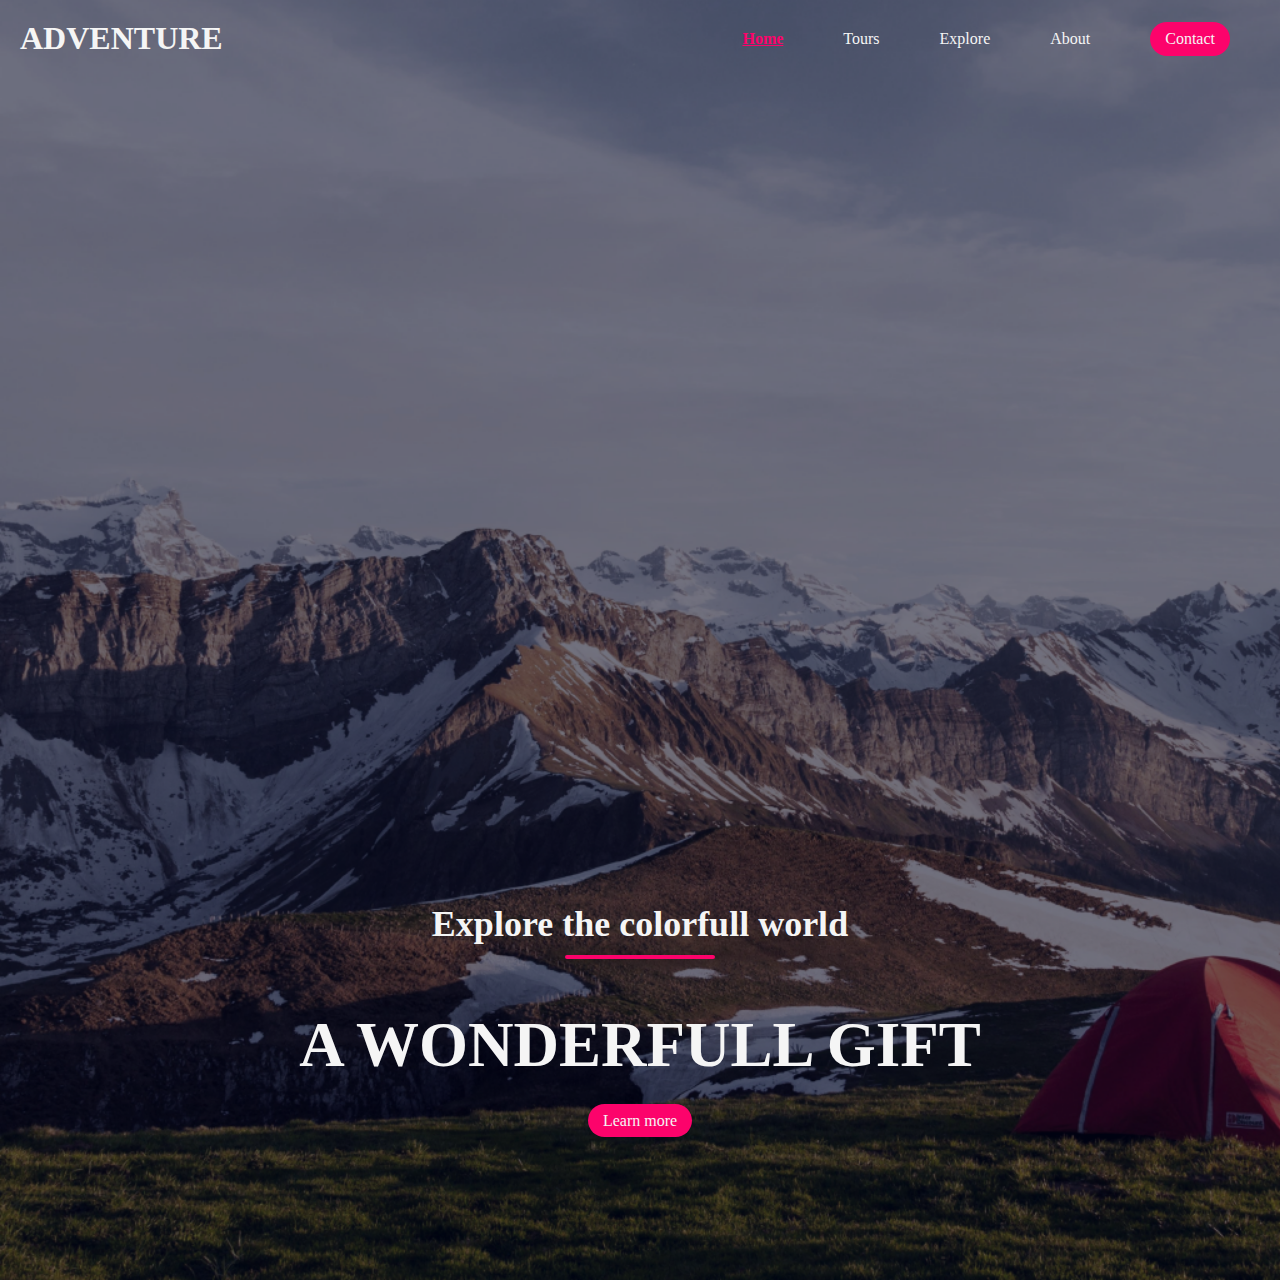
==== index.html @ 99e5da6c "initial commit" ====
<!DOCTYPE html>
<html lang="en">
<head>
    <meta charset="UTF-8">
    <meta name="viewport" content="width=device-width, initial-scale=1.0">
    <title>ADVENTURE</title>
    <link rel="stylesheet" href="./style.css">
</head>
<body>
    <!-- Navbar -->
    <nav class="navbar">
        <h1 class="logo">ADVENTURE</h1>
        <ul class="nav-links">
            <li class="active"><a href="#"></a>Home</li>
            <li><a href="#"></a>Tours</li>
            <li><a href="#"></a>Explore</li>
            <li><a href="#"></a>About</li>
            <li class="ctn"><a href="#"></a>Contact</li>
        </ul>
        <img src="./img/menu-btn.png" alt="" class="menu-btn">
    </nav>
        

    <header>
        <div class="header-content">
            <h2>Explore the colorfull world</h2>
            <div class="line"></div>
            <h1>A WONDERFULL GIFT</h1>
            <a href="#" class="ctn">Learn more</a>
        </div>
    </header>

<script>
    const menuBtn = document.querySelector('.menu-btn')
    const navlinks = document.querySelector('.nav-links')

        menuBtn.addEventListener('click', ()=>{
        navlinks.classList.toggle('mobile-menu')
    })
</script>

</body>
</html>
---- style.css ----
/* https://www.youtube.com/watch?v=ZdJSHEczi_0&ab_channel=GowthamTirri */

/* Google fonts */
@import url('https://fonts.googleapis.com/css2?family=Poppins'); 

/* Global  */
* {
    margin: 0;
    padding: 0;
    box-sizing: border-box
}

a {
    text-decoration: none;
}

ul {
    list-style: none;
}

.active{
    color: #fc036b;
    text-decoration: underline;
    font-weight: bold;
}

/* Navbar */
.navbar{
    position: absolute;
    top:0;
    left:0;
    display: flex;
    width: 100%;
    justify-content: space-between;
    padding: 20px;
    color: whitesmoke;
}

.nav-links{
    display: flex;
    align-items: center;    
}

.nav-links li{
    margin: 0 30px;    
}

header{
    width: 100vw;
    height: 100vw;
    background-image: url('./img/header-bg.png');
    background-position: bottom;
    background-size: cover;

    display: flex;
    align-items: flex-end;
    justify-content: center;
}

.header-content{
    margin-bottom: 150px;
    color: whitesmoke;
    text-align: center;
}

.header-content h2{
    font-size: 4vmin;

}

.line{
    width: 150px;
    height: 4px;
    background: #fc036b;
    margin: 10px auto;
    border-radius: 5px;

}

.header-content h1{
    font-size: 7vmin;
    margin-top: 50px;
    margin-bottom: 30px;
}

.ctn{
    padding: 8px 15px;
    background: #fc036b;
    border-radius: 30px;
    color: whitesmoke;
}

.menu-btn{
    position: absolute;
    top: 30px;
    right: 30px;
    width: 40px;
    cursor: pointer;
    display: none;
}

/* Mobile device */
@media only screen and (max-width: 850px){
    .menu-btn{
        display: block;
    }
    .navbar{
        padding: 0;        
    }
    .logo{
        position: absolute;
        top: 30px;
        left: 30px;
    }
    .nav-links{
        flex-direction: column;        
        width: 100%;
        height: 100vh;
        justify-content: center;
        background: #484872;        
        margin-top: -900px;
        transition: all 0.5s ease;
    }
    .mobile-menu{
        margin-top: 0px;
        border-bottom-right-radius: 30%;
    }
    .nav-links li{
        margin: 30px auto;
    }


}
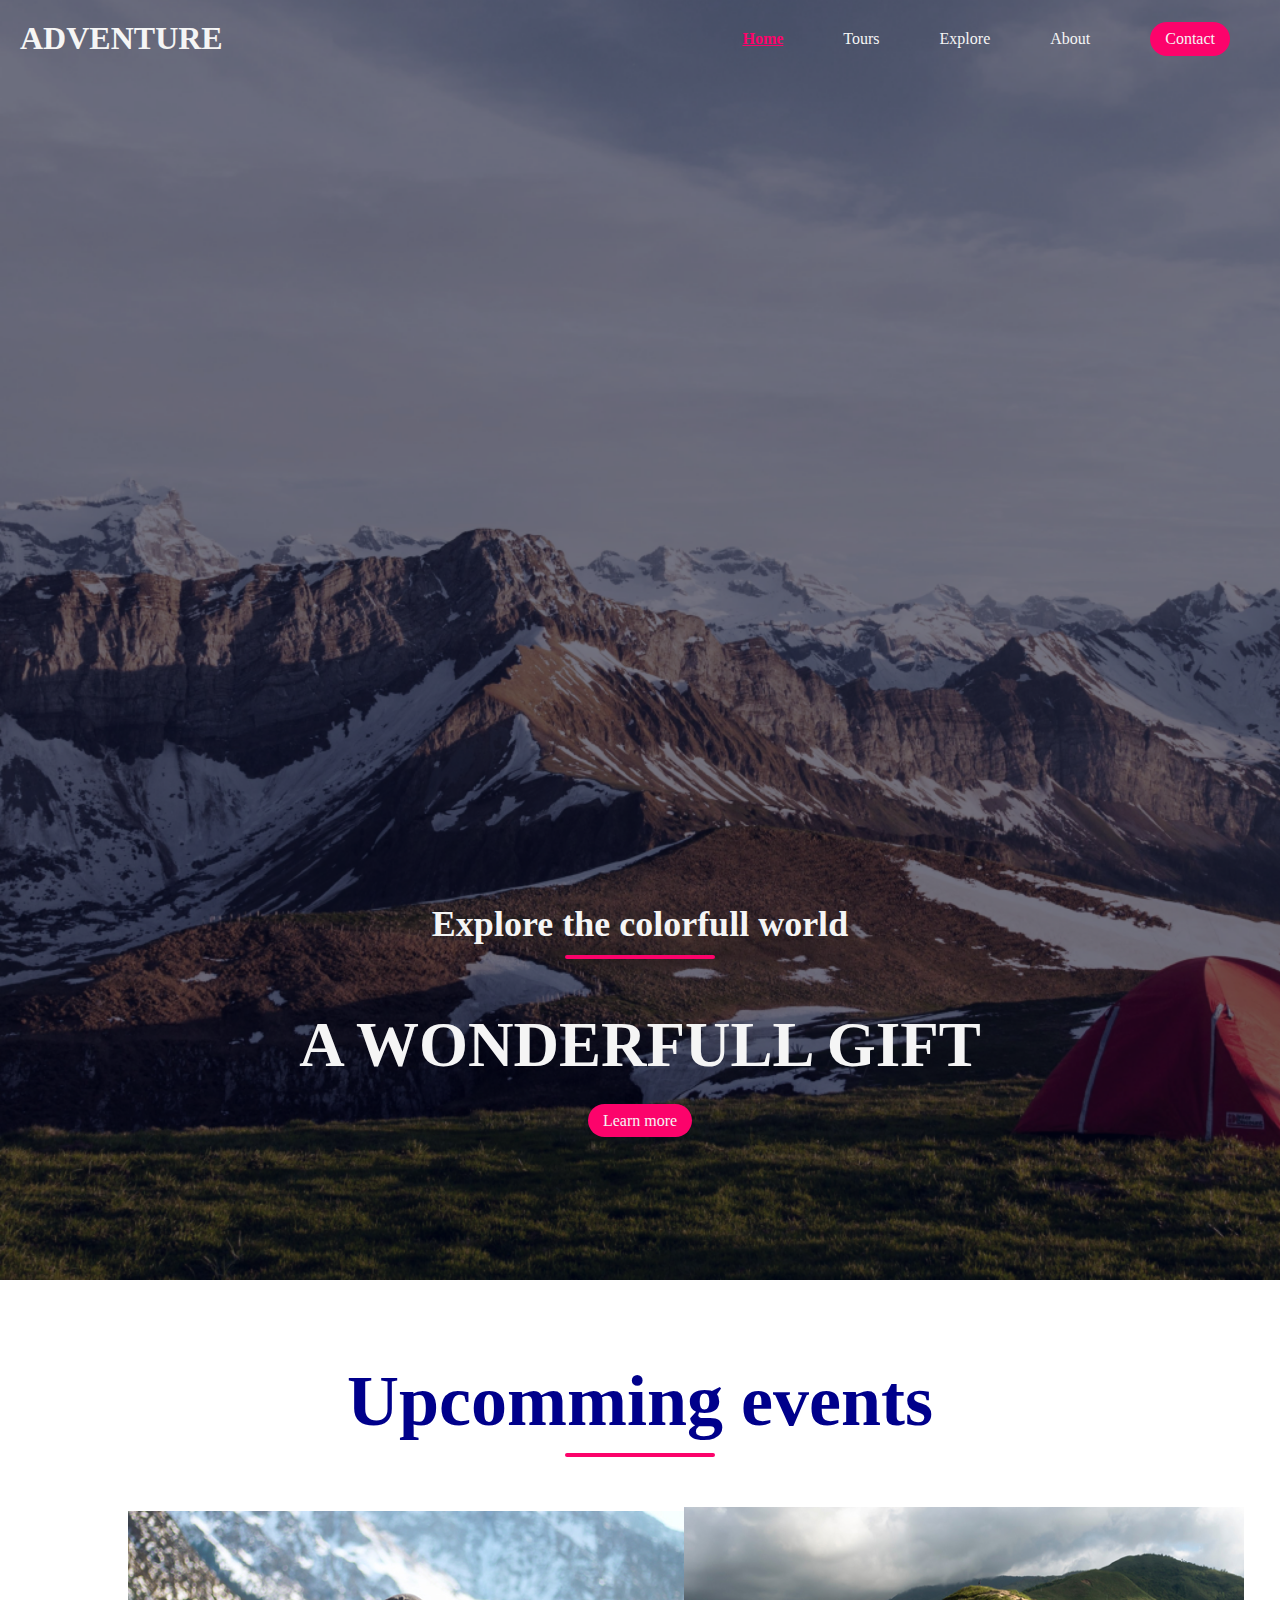
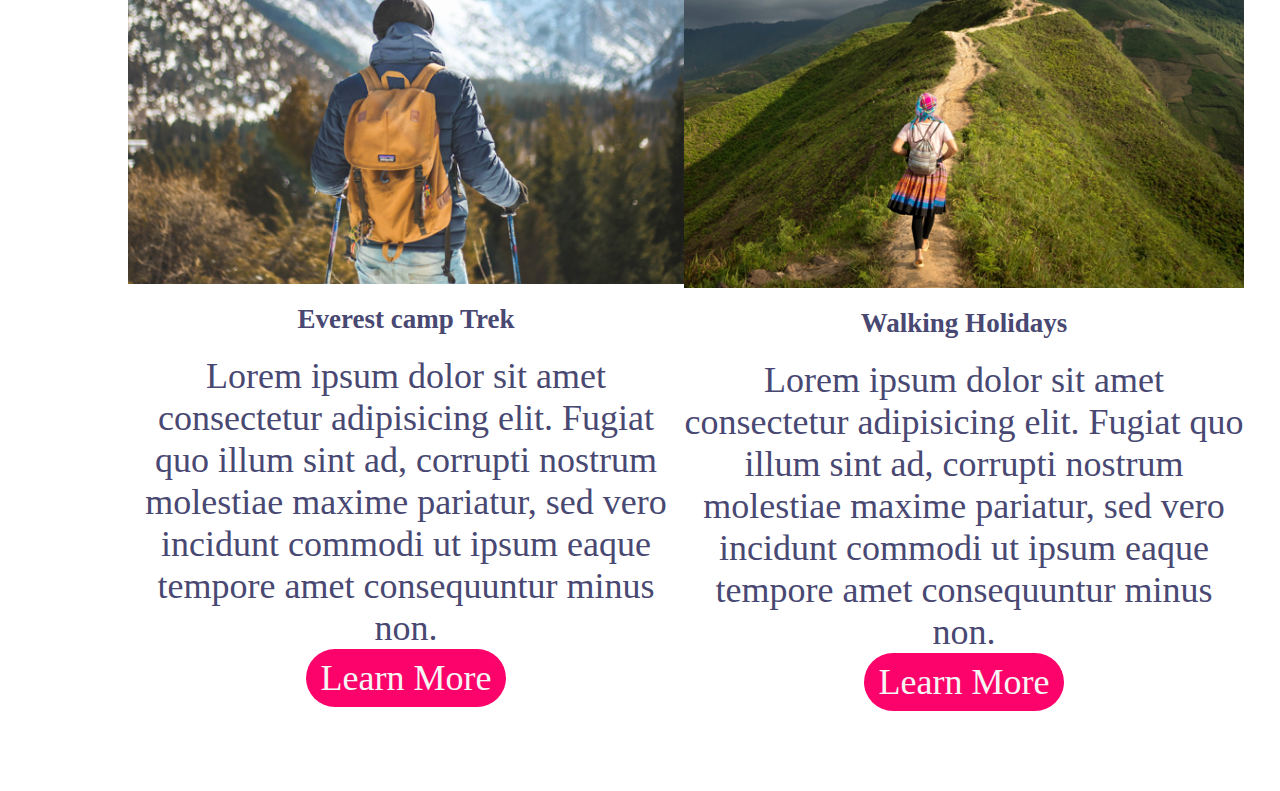
==== commit 8b270850: "v2" ====
--- a/index.html
+++ b/index.html
@@ -7,6 +7,8 @@
     <link rel="stylesheet" href="./style.css">
 </head>
 <body>
+
+
     <!-- Navbar -->
     <nav class="navbar">
         <h1 class="logo">ADVENTURE</h1>
@@ -30,14 +32,45 @@
         </div>
     </header>
 
-<script>
-    const menuBtn = document.querySelector('.menu-btn')
-    const navlinks = document.querySelector('.nav-links')
+    <!-- Events -->
+    <section class="events">
+        <div class="title">
+            <h1>Upcomming events</h1>
+            <div class="line"></div>
+            <div class="row">
 
-        menuBtn.addEventListener('click', ()=>{
-        navlinks.classList.toggle('mobile-menu')
-    })
-</script>
+                <div class="col">
+                    <img src="./img/img1.png" alt="">
+                    <h4>Everest camp Trek</h4>
+                    <p>Lorem ipsum dolor sit amet consectetur adipisicing elit. Fugiat quo illum sint ad, corrupti nostrum molestiae maxime pariatur, sed vero incidunt commodi ut ipsum eaque tempore amet consequuntur minus non.</p>
+                    <a href="#" class="ctn">Learn More</a>            
+                </div>
+
+                <div class="col">
+                    <img src="./img/img2.png" alt="">
+                    <h4>Walking Holidays</h4>
+                    <p>Lorem ipsum dolor sit amet consectetur adipisicing elit. Fugiat quo illum sint ad, corrupti nostrum molestiae maxime pariatur, sed vero incidunt commodi ut ipsum eaque tempore amet consequuntur minus non.</p>
+                    <a href="#" class="ctn">Learn More</a>            
+                </div>
+
+            </div>
+
+
+
+        </div>
+    </section>
+     
+
+
+
+    <script>
+        const menuBtn = document.querySelector('.menu-btn')
+        const navlinks = document.querySelector('.nav-links')
+
+            menuBtn.addEventListener('click', ()=>{
+            navlinks.classList.toggle('mobile-menu')
+        })
+    </script>
 
 </body>
 </html>--- a/style.css
+++ b/style.css
@@ -78,7 +78,7 @@
 }
 
 .header-content h1{
-    font-size: 7vmin;
+    font-size: 7vmin;   /* signifie que la taille de la police sera égale à 7% de la plus petite dimension de la fenêtre d'affichage. Cela permet de créer des tailles de police qui s'adaptent automatiquement à la taille de la fenêtre, offrant une mise en page responsive (adaptative). */
     margin-top: 50px;
     margin-bottom: 30px;
 }
@@ -99,8 +99,50 @@
     display: none;
 }
 
+/* events */
+section{
+    width:80%;
+    margin: 80px auto;
+}
+
+.title{
+    text-align: center;
+    font-size: 4vmin;
+    color: darkblue;
+}
+
+.row{
+    display: flex;
+    align-items: center;
+    width: 100%;
+    justify-content: space-between;    
+}
+
+.row .col {
+    display: flex;
+    flex-direction: column;
+    align-items: center;
+}
+
+
+.events .row {
+    margin-top: 50px;
+}
+
+h4 {
+    font-size: 3vmin;
+    color: #484872;    
+    margin: 20px auto;
+}
+
+p {
+    color: #484872;
+}
+
+/* xxxxxxxxxxxxxxxxxxxxxxxxxxxxxxxxxxxxxxxxxxxxxxxxxxxxxxxxxxxxxxxxxxxxxxxxxxxx */
 /* Mobile device */
-@media only screen and (max-width: 850px){
+/* xxxxxxxxxxxxxxxxxxxxxxxxxxxxxxxxxxxxxxxxxxxxxxxxxxxxxxxxxxxxxxxxxxxxxxxxxxxx */
+@media only screen and (max-width: 850px){    
     .menu-btn{
         display: block;
     }
@@ -115,7 +157,7 @@
     .nav-links{
         flex-direction: column;        
         width: 100%;
-        height: 100vh;
+        height: 100vh;  /*(viewport height) signifie que la hauteur de l'élément sera égale à 100% de la hauteur totale de la fenêtre d'affichage. Cela permet de s'assurer que l'élément occupe toute la hauteur visible de la fenêtre, quelle que soit la taille de l'écran. */
         justify-content: center;
         background: #484872;        
         margin-top: -900px;
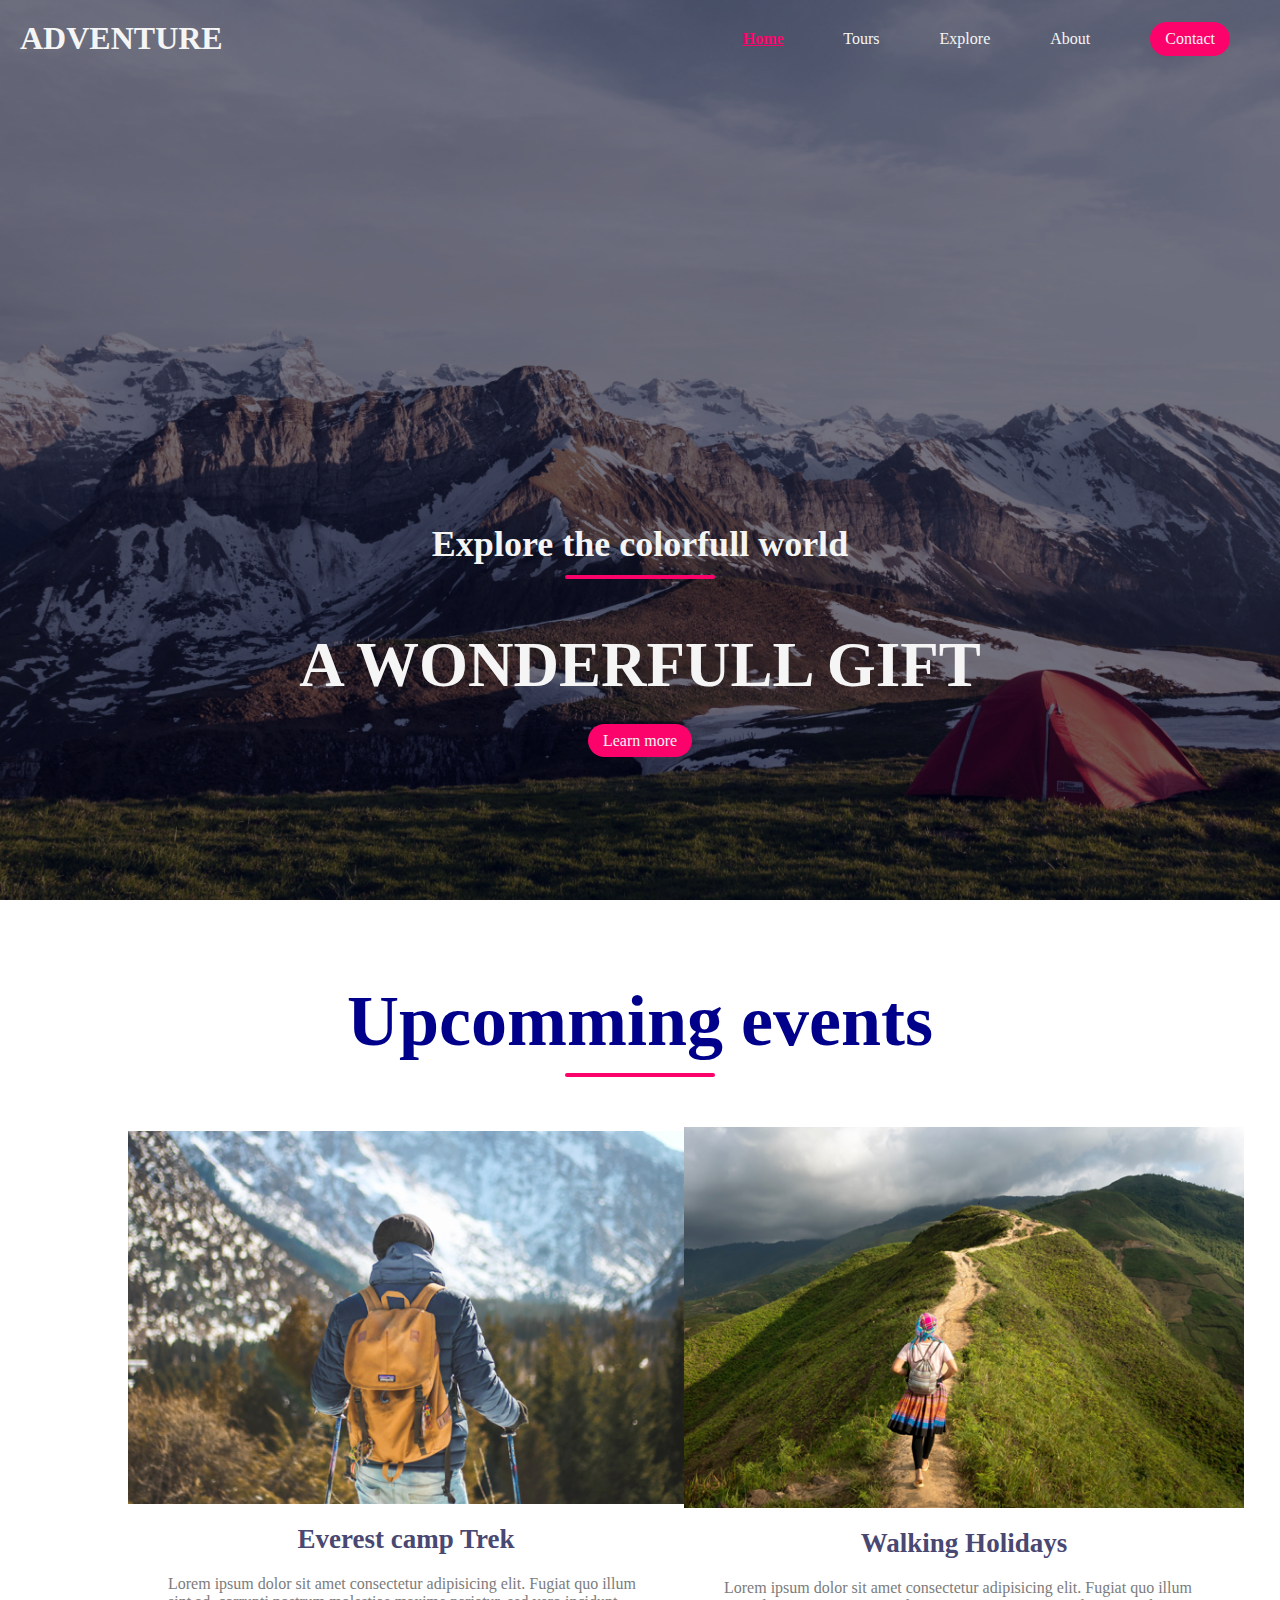
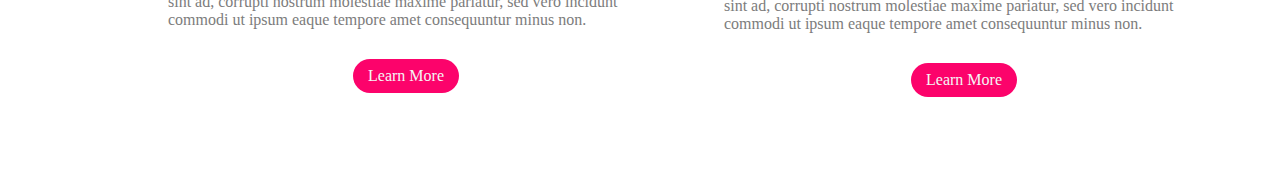
==== commit ee9de8d4: "partie 'events' done" ====
--- a/index.html
+++ b/index.html
@@ -34,30 +34,30 @@
 
     <!-- Events -->
     <section class="events">
+
         <div class="title">
             <h1>Upcomming events</h1>
             <div class="line"></div>
-            <div class="row">
+        </div>
+        
+        <div class="row">
 
-                <div class="col">
-                    <img src="./img/img1.png" alt="">
-                    <h4>Everest camp Trek</h4>
-                    <p>Lorem ipsum dolor sit amet consectetur adipisicing elit. Fugiat quo illum sint ad, corrupti nostrum molestiae maxime pariatur, sed vero incidunt commodi ut ipsum eaque tempore amet consequuntur minus non.</p>
-                    <a href="#" class="ctn">Learn More</a>            
-                </div>
-
-                <div class="col">
-                    <img src="./img/img2.png" alt="">
-                    <h4>Walking Holidays</h4>
-                    <p>Lorem ipsum dolor sit amet consectetur adipisicing elit. Fugiat quo illum sint ad, corrupti nostrum molestiae maxime pariatur, sed vero incidunt commodi ut ipsum eaque tempore amet consequuntur minus non.</p>
-                    <a href="#" class="ctn">Learn More</a>            
-                </div>
-
+            <div class="col">
+                <img src="./img/img1.png" alt="">
+                <h4>Everest camp Trek</h4>
+                <p>Lorem ipsum dolor sit amet consectetur adipisicing elit. Fugiat quo illum sint ad, corrupti nostrum molestiae maxime pariatur, sed vero incidunt commodi ut ipsum eaque tempore amet consequuntur minus non.</p>
+                <a href="#" class="ctn">Learn More</a>            
             </div>
 
+            <div class="col">
+                <img src="./img/img2.png" alt="">
+                <h4>Walking Holidays</h4>
+                <p>Lorem ipsum dolor sit amet consectetur adipisicing elit. Fugiat quo illum sint ad, corrupti nostrum molestiae maxime pariatur, sed vero incidunt commodi ut ipsum eaque tempore amet consequuntur minus non.</p>
+                <a href="#" class="ctn">Learn More</a>            
+            </div>
+        </div>
+        
 
-
-        </div>
     </section>
      
 
--- a/style.css
+++ b/style.css
@@ -47,7 +47,7 @@
 
 header{
     width: 100vw;
-    height: 100vw;
+    height: 100vh;
     background-image: url('./img/header-bg.png');
     background-position: bottom;
     background-size: cover;
@@ -101,7 +101,7 @@
 
 /* events */
 section{
-    width:80%;
+    width: 80%;
     margin: 80px auto;
 }
 
@@ -136,8 +136,13 @@
 }
 
 p {
-    color: #484872;
+    color: #7c7c7c;
+    padding: 0px 40px;
 }
+
+.events .ctn{
+    margin-top: 30px;
+} */
 
 /* xxxxxxxxxxxxxxxxxxxxxxxxxxxxxxxxxxxxxxxxxxxxxxxxxxxxxxxxxxxxxxxxxxxxxxxxxxxx */
 /* Mobile device */
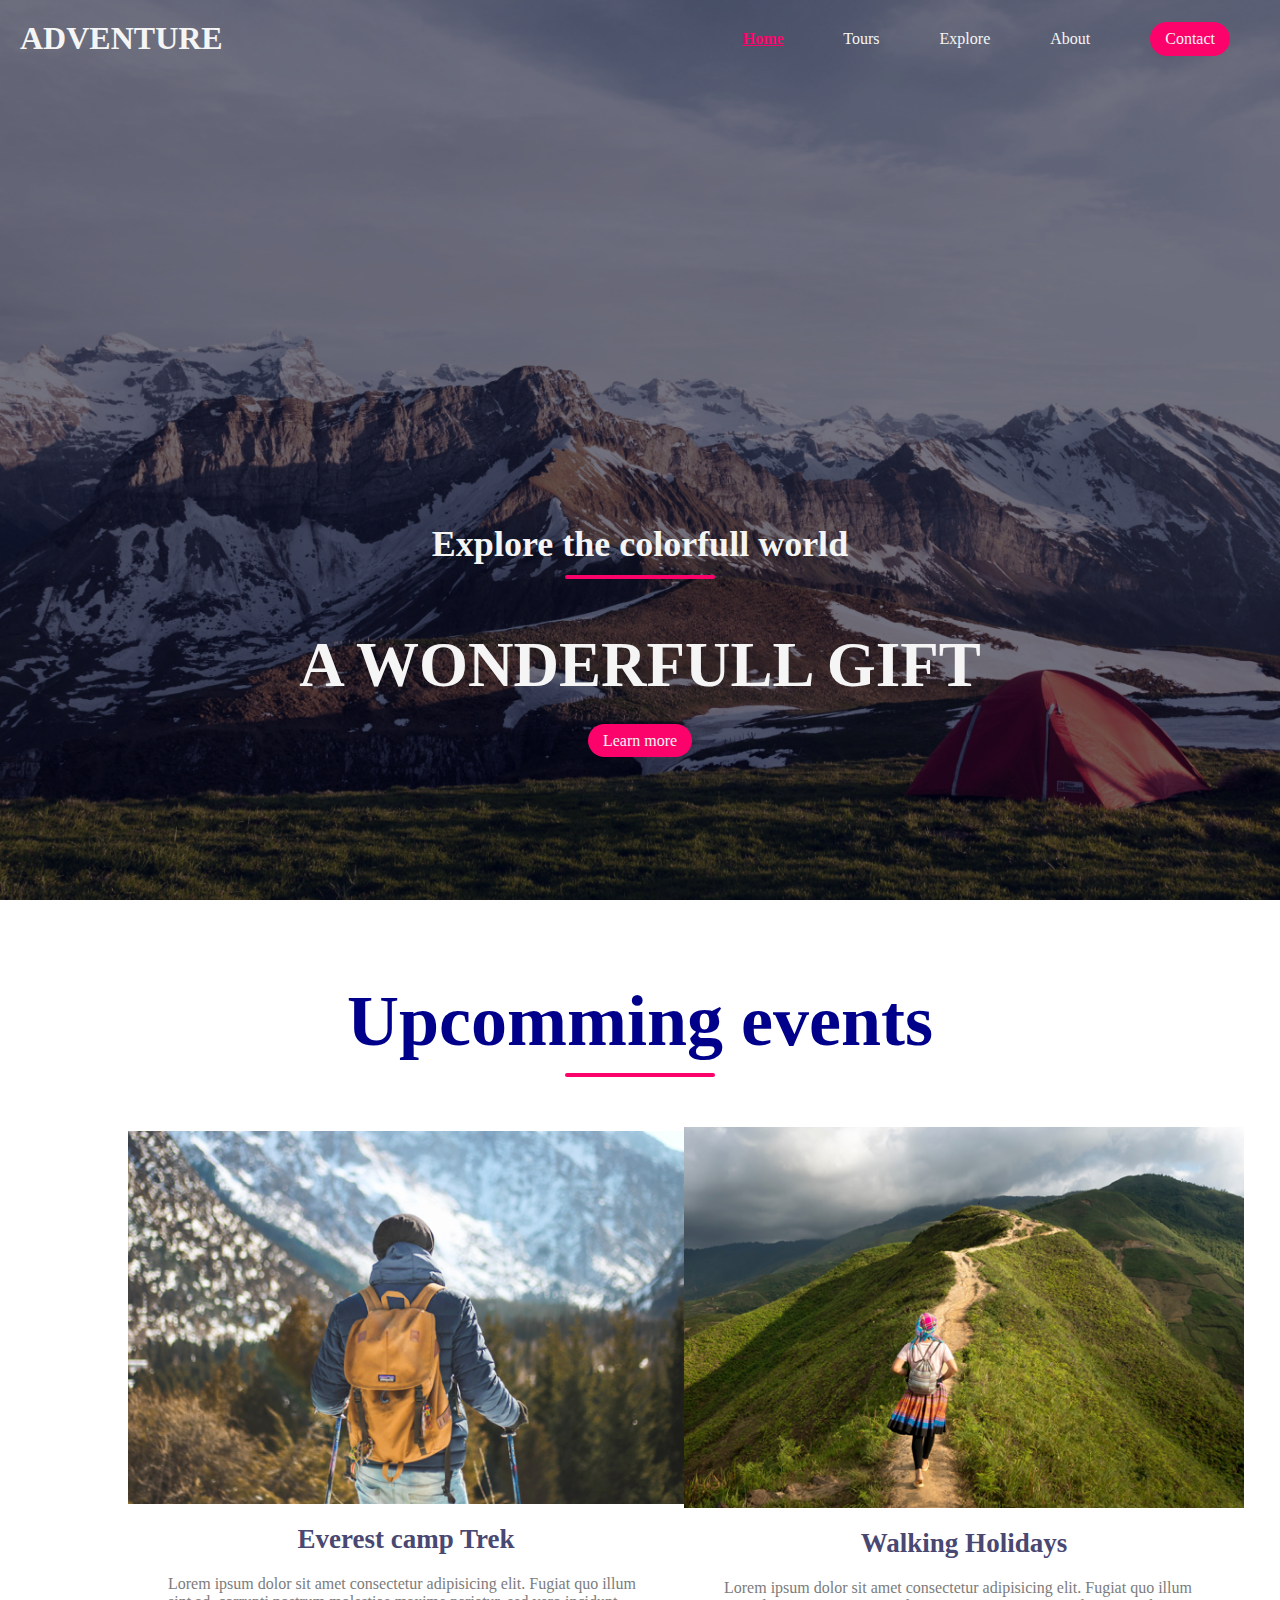
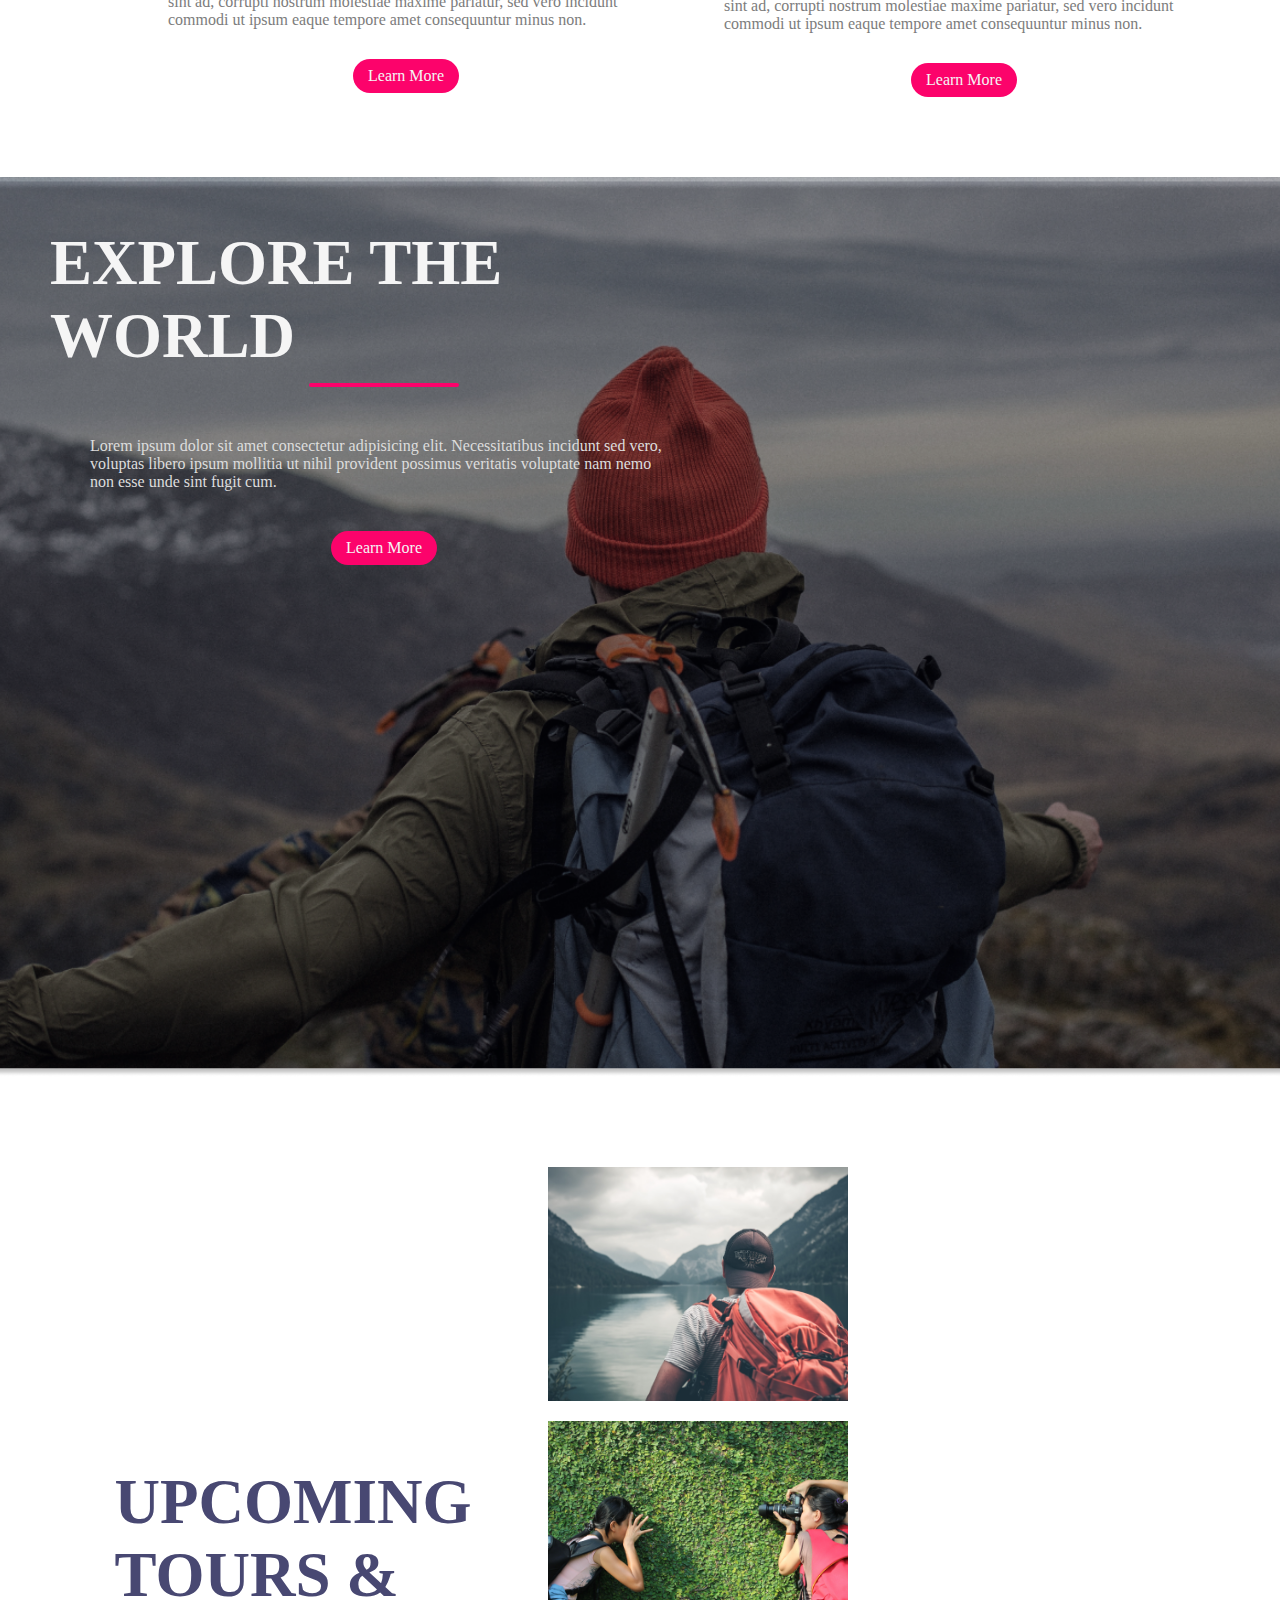
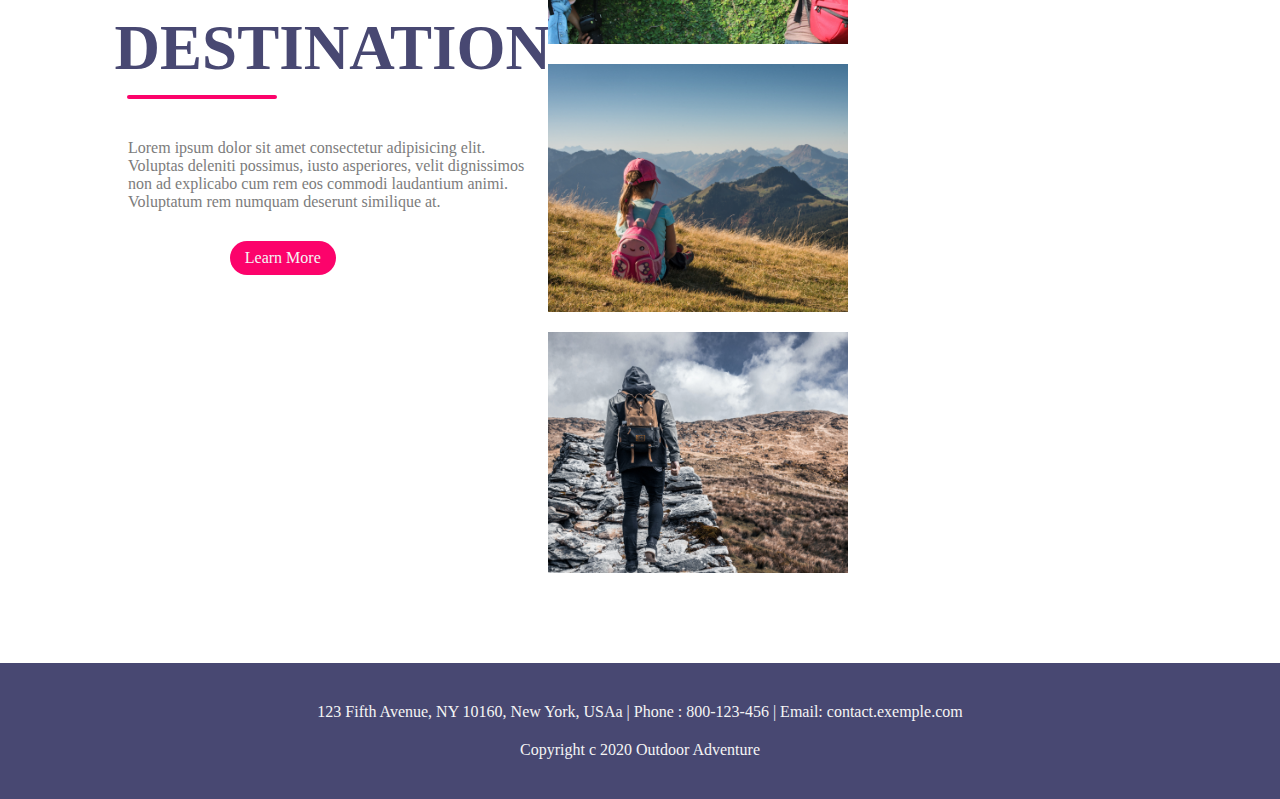
==== commit d9c902de: "fin" ====
--- a/index.html
+++ b/index.html
@@ -32,36 +32,69 @@
         </div>
     </header>
 
-    <!-- Events -->
+    <!-- SECTION Events -->
     <section class="events">
 
         <div class="title">
             <h1>Upcomming events</h1>
             <div class="line"></div>
         </div>
-        
+
         <div class="row">
 
             <div class="col">
                 <img src="./img/img1.png" alt="">
                 <h4>Everest camp Trek</h4>
                 <p>Lorem ipsum dolor sit amet consectetur adipisicing elit. Fugiat quo illum sint ad, corrupti nostrum molestiae maxime pariatur, sed vero incidunt commodi ut ipsum eaque tempore amet consequuntur minus non.</p>
-                <a href="#" class="ctn">Learn More</a>            
+                <a href="#" class="ctn">Learn More</a>
             </div>
 
             <div class="col">
                 <img src="./img/img2.png" alt="">
                 <h4>Walking Holidays</h4>
                 <p>Lorem ipsum dolor sit amet consectetur adipisicing elit. Fugiat quo illum sint ad, corrupti nostrum molestiae maxime pariatur, sed vero incidunt commodi ut ipsum eaque tempore amet consequuntur minus non.</p>
-                <a href="#" class="ctn">Learn More</a>            
+                <a href="#" class="ctn">Learn More</a>
             </div>
         </div>
-        
+    </section>
 
+    <!-- SECTION explore -->
+    <section class="explore">
+        <div class="explore-content">
+            <h1>EXPLORE THE WORLD</h1>
+            <div class="line"></div>
+            <p>Lorem ipsum dolor sit amet consectetur adipisicing elit. Necessitatibus incidunt sed vero, voluptas libero ipsum mollitia ut nihil provident possimus veritatis voluptate nam nemo non esse unde sint fugit cum.</p>
+            <a href="#" class="ctn">Learn More</a>
+        </div>
     </section>
      
 
+    <!-- SECTION Toures -->
+    <section class="tours">
+        <div class="row">
+            <div class="col content-col">
+                <h1>UPCOMING TOURS & DESTINATION</h1>
+                <div class="line"></div>
+                <p>Lorem ipsum dolor sit amet consectetur adipisicing elit. Voluptas deleniti possimus, iusto asperiores, velit dignissimos non ad explicabo cum rem eos commodi laudantium animi. Voluptatum rem numquam deserunt similique at. </p>
+                <a href="#" class="ctn">Learn More</a>
+            </div>
+            <div class="col image-col">
+                <div class="image-gallery">
+                    <img src="./img/img3.png" alt="" >
+                    <img src="./img/img4.png" alt="" >
+                    <img src="./img/img5.png" alt="" >
+                    <img src="./img/img6.png" alt="" >
 
+                </div>
+            </div>
+        </div>
+    </section>
+
+    <!-- SECTION Footer -->
+    <section class="footer">
+        <p>123 Fifth Avenue, NY 10160, New York, USAa | Phone : 800-123-456 | Email: contact.exemple.com</p>
+        <p>Copyright c 2020 Outdoor Adventure</p>
+    </section>
 
     <script>
         const menuBtn = document.querySelector('.menu-btn')
--- a/style.css
+++ b/style.css
@@ -142,7 +142,119 @@
 
 .events .ctn{
     margin-top: 30px;
+} 
+
+.explore{
+    width: 100%;
+    height: 100vh;
+    background-image: url('./img/bg2.png');
+    background-position: center;
+    background-size: cover;
+    background-repeat: no-repeat;
+    align-items: center;
+     
+}
+.explore-content{
+    width: 60%;
+    padding: 50px;
+    color: whitesmoke;
+    display: flex;
+    align-items: center;
+    flex-direction: column;
+}
+
+.explore-content h1{
+    font-size: 7vmin;    
+}
+
+.explore-content .line{
+    margin-bottom: 50px;
+}
+
+.explore-content p{
+    color: rgb(221, 221, 221);
+}
+
+.explore-content .ctn{
+    margin-top: 40px;
+}
+
+ /* .tours .row .col {
+    width: 50%;
 } */
+
+.content-col{
+    width: 40%;
+}
+
+.image-col{
+    width: 60%;
+}
+
+.tours .image-gallery{
+    display: flex; 
+    flex-wrap: wrap; 
+    width: 100%;
+    align-items: center;
+}
+
+.image-gallery img{
+    max-width: 300px;
+    margin: 10px;
+}
+
+.content-col h1{
+    font-size: 7vmin;
+    color: #484872;
+}
+
+.content-col .line{
+    margin-left: -1px;
+}
+
+
+.content-col p{
+    padding: 0;
+    margin: 30px auto;
+}
+
+.content-col .ctn{
+    margin-left: -100px;
+}
+
+.footer{
+    width: 100%;
+    min-height: 100%;
+    padding: 20px 80px;
+    margin: 0;
+    background: #484872;
+    text-align: center;
+}
+
+
+.footer p{
+    color: whitesmoke;
+    margin: 20px auto;
+    padding: 20px auto; 
+}
+
+img {
+    transition: transform .3s ease;
+}
+
+img:hover {
+    transform: scale(1.1);
+}
+
+.ctn:hover{
+    background: whitesmoke;
+    color: #fc036b;
+    box-shadow: 2px 2px 5px rgb(0, 0, 0, 0.36);  
+}
+
+li:hover{
+    color: #fc036b;   
+}
 
 /* xxxxxxxxxxxxxxxxxxxxxxxxxxxxxxxxxxxxxxxxxxxxxxxxxxxxxxxxxxxxxxxxxxxxxxxxxxxx */
 /* Mobile device */
@@ -176,5 +288,41 @@
         margin: 30px auto;
     }
 
+    /* Events */
+    .row {
+        flex-direction: column;
+    }
+
+    .row .col {
+        margin: 20px auto;
+    }
+
+    .col img{
+        max-width: 90%;
+    }
+
+    /* Explore */
+    .explore-content{
+        width: 100%;
+    }
+
+    .tours .col{
+        width: 100%;
+    }
+
+    .image-gallery{
+        justify-content: center;
+        align-items: center;
+    }
+
+    .image-gallery img {
+        width: 90%;
+
+    }
+
+    .footer{
+        padding: 10px;
+    }
+
 
 }